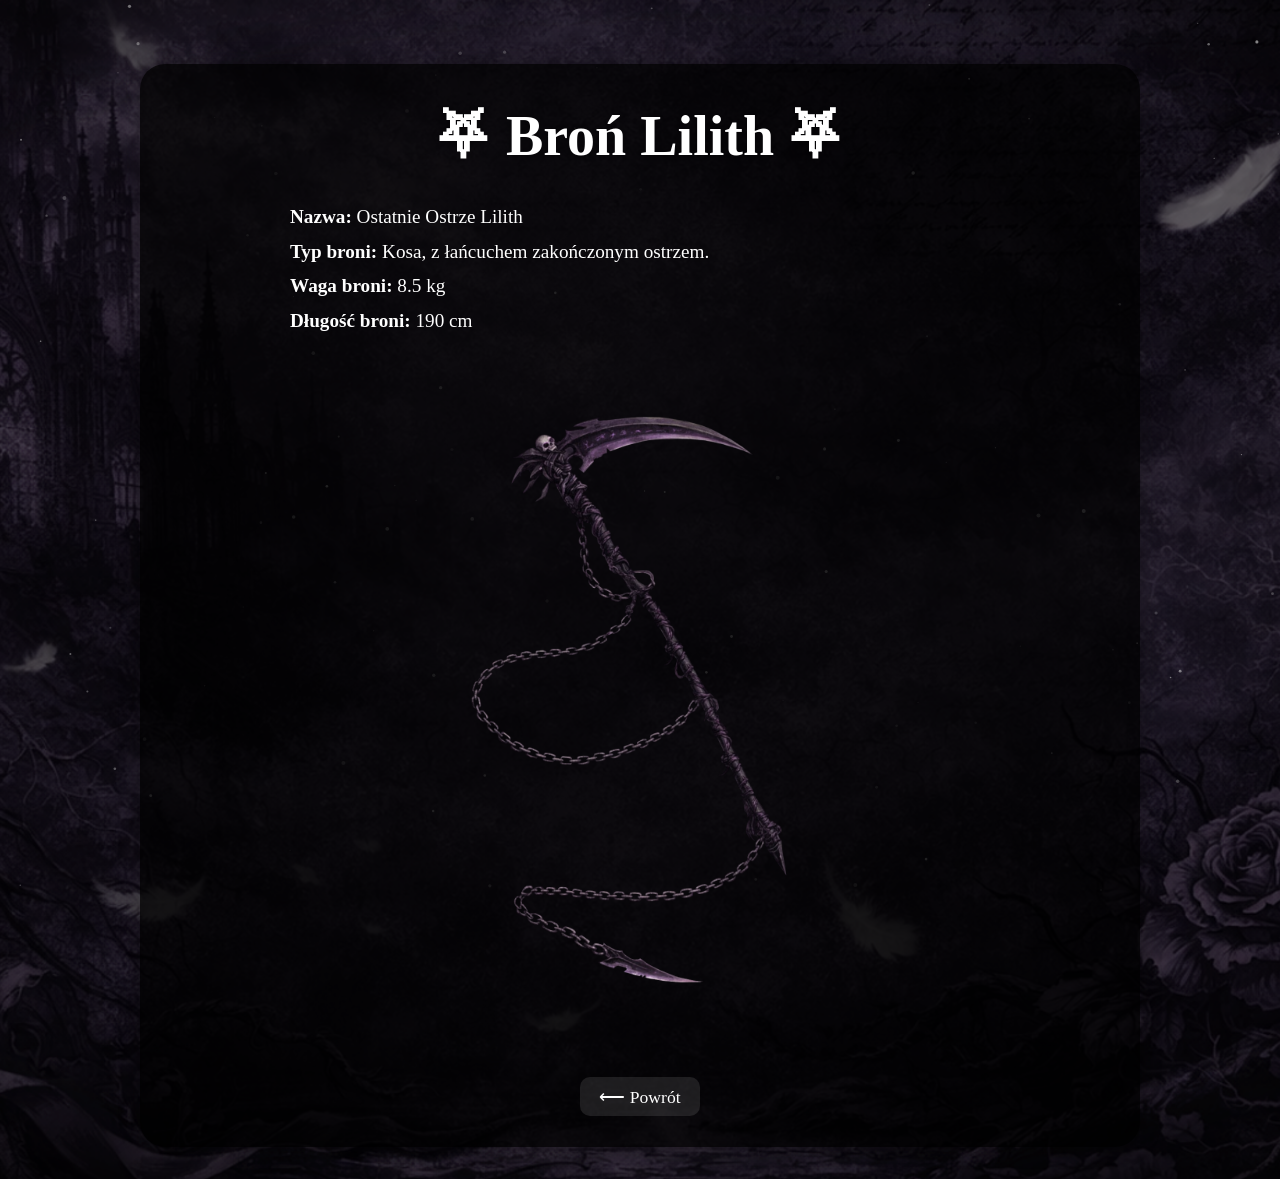
==== broń_l.html @ 31221388 "Add files via upload" ====
<!DOCTYPE html>
<html lang="pl">
<head>
  <meta charset="UTF-8" />
  <meta name="viewport" content="width=device-width, initial-scale=1.0" />
  <title>Velkaria Ve Veythorn</title>
  <link rel="stylesheet" href="style.css" />
  <link id="favicon" rel="icon" href="img/pen.ico" />

</head>

<body>
<canvas id="ashParticles" style="position:fixed; top:0; left:0; width:100%; height:100%; pointer-events:none; z-index:-1;"></canvas>
<div id="rose-container"></div>

  <div class="content-box">
    <h1>⛧ Broń Lilith ⛧</h1>

    <div class="info-block">
      <p><strong>Nazwa:</strong> Ostatnie Ostrze Lilith </p>
      <p><strong>Typ broni:</strong> Kosa, z łańcuchem zakończonym ostrzem. </p>
      <p><strong>Waga broni:</strong>  8.5 kg</p>
      <p><strong>Długość broni:</strong>  190 cm</p>
    </div>
    <br>
    <br>
    <div class="image-container">
      <img src="img/broń_lilith2.png" alt="Ostatnie Ostrze Lilith " class="highlighted-img-uwu" />
    </div>
    <br>
    <br>
    <div class="back-button">
      <a href="index.html">⟵ Powrót</a>
    </div>
  </div>

  <script src="script.js"></script>
</body>
</html>
---- style.css ----
/* Reset */
* {
  box-sizing: border-box;
  margin: 0;
  padding: 0;

}

body {
  font-family: 'Cinzel';
  background-size: cover;
  background-position: center;
  background-repeat: no-repeat;
  min-height: 100vh;
  display: flex;
  flex-direction: column;
  align-items: center;
  justify-content: center;
  padding: 2rem;
  color: #fff;
  text-align: center;
  opacity: 0;
  animation: fadeIn 0.3s ease forwards;
  background-image: url("img/bg.png");

}

/* Fade-in całej strony */
@keyframes fadeIn {
  to {
    opacity: 1;
  }
}

/* Nazwa postaci */
h1 {
  font-size: 3.5rem;
  margin-bottom: 1rem;
  text-shadow: 0 0 10px rgba(0, 0, 0, 0.5);
  font-family: 'Apple Chancery';
}

/* Nawigacja */
nav ul {
  list-style: none;
  display: flex;
  flex-direction: column;
  gap: 1rem;
}

nav ul li a {
  font-size: 1.3rem;
  text-decoration: none;
  color: inherit;
  padding: 0.6rem 1.2rem;
  border-radius: 12px;
  transition: background-color 0.3s ease, color 0.3s ease;
}

nav ul li a:hover {
  background-color: rgba(255, 255, 255, 0.15);
}

/* Responsywność */
@media (max-width: 600px) {
  h1 {
    font-size: 2.2rem;
  }

  .moon-switcher img {
    width: 30px;
    height: 30px;
  }

  nav ul li a {
    font-size: 1rem;
    padding: 0.4rem 1rem;
  }
  
}

.content-box {
  background: rgba(0, 0, 0, 0.753); /* półprzezroczyste ciemne tło */
  padding: 2.5rem 3rem;
  border-radius: 25px;
  box-shadow: 0 0 20px rgba(0, 0, 0, 0.4);
  backdrop-filter: blur(12px);
  -webkit-backdrop-filter: blur(12px);
  max-width: 1000px;
  width: 100%;
  margin: 2rem auto 0;
  animation: fadeIn 1s ease forwards;
}



.content-box2{
    background: rgba(0, 0, 0, 0.753); /* półprzezroczyste ciemne tło */
  padding: 2.5rem 3rem;
  border-radius: 25px;
  box-shadow: 0 0 20px rgba(0, 0, 0, 0.4);
  backdrop-filter: blur(12px);
  -webkit-backdrop-filter: blur(12px);
  max-width: 1800px;
  width: 100%;
  margin: 2rem auto 0;
  animation: fadeIn 1s ease forwards;
}

.content-box3{
        background: rgba(0, 0, 0, 0.753); /* półprzezroczyste ciemne tło */
  padding: 2.5rem 3rem;
  border-radius: 25px;
  box-shadow: 0 0 20px rgba(0, 0, 0, 0.4);
  backdrop-filter: blur(12px);
  -webkit-backdrop-filter: blur(12px);
  max-width: 900px;
  width: 100%;
  margin: 2rem auto 0;
  animation: fadeIn 1s ease forwards;
}




.links {
  display: flex;
  flex-direction: column;
  gap: 0.3rem;
  font-size: 1rem;
  margin-top: 1.5rem;
}

.links a {
  text-decoration: none;
  color: #d6b0ff;
  font-size: 1rem;
  transition: color 0.3s ease;
  padding: 0.2rem 0;
  display: inline-block;
}
.links a:hover {
  color: #ffffff;
}

.info-block {
  font-size: 1.2rem;
  line-height: 1.8;
  margin-top: 2rem;
  text-align: left;
  max-width: 700px;
  margin-left: auto;
  margin-right: auto;
}

.info-block2 {
    font-size: 1.2rem;
  line-height: 1.8;
  margin-top: 2rem;
  text-align: left;
  max-width: 500px;
  margin-left: auto;
  margin-right: auto;
}

.info-block3{
    font-size: 1.2rem;
  line-height: 1.8;
  margin-top: 2rem;
  text-align: left;
  max-width: 1400px;
  margin-left: auto;
  margin-right: auto;
}

.back-button {
  margin-top: 3rem;
}

.back-button a {
  font-size: 1.1rem;
  text-decoration: none;
  background-color: rgba(255, 255, 255, 0.1);
  padding: 0.6rem 1.2rem;
  border-radius: 10px;
  color: inherit;
  transition: background-color 0.3s ease;
}

.back-button a:hover {
  background-color: rgba(255, 255, 255, 0.25);
}

.historia-content {
  max-width: 900px;
  margin: 2rem auto;
  padding: 2rem;
  background: rgba(255, 255, 255, 0.05);
  border-radius: 1rem;
  backdrop-filter: blur(5px);
  color: #eee;
  font-family: 'Merriweather', serif;
  line-height: 1.7;
}

.historia-content h1 {
  text-align: center;
  font-size: 2.5rem;
  margin-bottom: 1rem;
  color: #e2e2e2;
}

.historia-content .quote {
  font-style: italic;
  text-align: center;
  font-size: 1.3rem;
  color: #bbb;
  margin: 2rem 0;
  border-left: 3px solid #aa0000;
  padding-left: 1rem;
}

.audio-block {
  margin-bottom: 20px;
}

.audio-block p {
  margin-bottom: 5px;
  font-style: italic;
  color: var(--text-color);
}

audio {
  width: 100%;
  max-width: 400px;
}

.yt-link {
  font-size: 0.7em;
  margin-top: 5px;
  text-align: left;
  color: var(--text-color);
}

.yt-link a {
  color: var(--text-color);
  text-decoration: underline dotted;
}

.yt-link a:hover {
  color: var(--accent-color);
}

    /* --- Niestandardowy odtwarzacz audio --- */
    .audio-block {
      margin-bottom: 30px;
      max-width: 500px;
      margin-left: auto;
      margin-right: auto;
      text-align: left;
      color: var(--text-color);
    }

    .audio-title {
      margin-bottom: 8px;
      font-style: italic;
      font-weight: 600;
    }

    .player {
      display: flex;
      align-items: center;
      gap: 15px;
      background: var(--player-bg);
      padding: 10px 15px;
      border-radius: 15px;
      box-shadow: 0 0 10px var(--player-glow);
      user-select: none;
    }

    .btn-playpause {
      width: 35px;
      height: 35px;
      border: none;
      border-radius: 50%;
      background: var(--btn-bg);
      color: var(--btn-color);
      font-size: 20px;
      cursor: pointer;
      box-shadow: 0 0 8px var(--btn-glow);
      display: flex;
      align-items: center;
      justify-content: center;
      transition: background 0.3s ease, color 0.3s ease;
    }
    .btn-playpause:hover {
      background: var(--btn-hover-bg);
      color: var(--btn-hover-color);
    }

    .progress-container {
      flex: 1;
      height: 8px;
      background: var(--progress-bg);
      border-radius: 8px;
      cursor: pointer;
      position: relative;
      box-shadow: inset 0 0 5px rgba(0,0,0,0.3);
    }
    .progress {
      background: var(--progress-fill);
      height: 100%;
      border-radius: 8px 0 0 8px;
      width: 0%;
      transition: width 0.1s linear;
      box-shadow: 0 0 6px var(--progress-glow);
    }

    .time {
      min-width: 45px;
      font-size: 0.8rem;
      font-family: monospace;
      color: var(--text-color);
      user-select: none;
      text-align: right;
    }

.gallery {
  display: flex;
  flex-wrap: wrap;
  justify-content: center;
  gap: 1.5rem;
  margin-top: 2rem;
}

.gallery img {
  max-width: 240px;
  width: 100%;
  border-radius: 15px;
  box-shadow: 0 0 20px rgba(0,0,0,0.4);
  transition: transform 0.3s ease, box-shadow 0.3s ease;
}

.gallery img:hover {
  transform: scale(1.05);
  box-shadow: 0 0 30px rgba(255,255,255,0.4);
}

body.theme-white .gallery img {
  box-shadow: 0 0 10px rgba(0,0,0,0.2);
}

body.theme-red .gallery img {
  box-shadow: 0 0 20px rgba(255, 0, 0, 0.4);
}

.image-carousel {
  overflow-x: auto;
  scroll-snap-type: x mandatory;
  display: flex;
  justify-content: center;
  margin-top: 2rem;
  border-radius: 12px;
}

.image-track {
  display: flex;
  gap: 2rem;
  padding: 1rem;
}

.image-track img {
  max-height: 80vh;
  width: auto;
  scroll-snap-align: center;
  border-radius: 20px;
  box-shadow: 0 0 20px rgba(0,0,0,0.4);
  transition: transform 0.3s ease, box-shadow 0.3s ease;
}

.image-track img:hover {
  transform: scale(1.03);
}

body.theme-white .image-track img {
  box-shadow: 0 0 20px rgba(0, 0, 0, 0.2);
}

body.theme-red .image-track img {
  box-shadow: 0 0 25px rgba(255, 0, 0, 0.4);
}

.slider-container {
  text-align: center;
  margin-top: 2rem;
}

.slider {
  position: relative;
  max-width: 100%;
  height: auto;
}

.slide {
  display: none;
  max-height: 80vh;
  max-width: 90%;
  border-radius: 20px;
  box-shadow: 0 0 20px rgba(0, 0, 0, 0.4);
  margin: 0 auto;
}

.slide.active {
  display: block;
}

.dots {
  margin-top: 1rem;
}
/* Efekt po najechaniu na zdjęcie */
.slide:hover {
  filter: brightness(1.05);
  transform: scale(1.01);
  transition: all 0.3s ease;
  box-shadow: 0 0 30px var(--highlight-color);
}

/* Kolor poświaty zależny od motywu */
body.theme-white {
  --highlight-color: rgba(0, 0, 0, 0.3);
}

body.theme-red {
  --highlight-color: rgba(255, 0, 0, 0.4);
}

body.theme-black {
  --highlight-color: rgba(255, 255, 255, 0.3);
}


.dot {
  height: 12px;
  width: 12px;
  margin: 0 5px;
  display: inline-block;
  border-radius: 50%;
  background-color: #999;
  cursor: pointer;
  transition: background-color 0.3s ease;
}

.dot.active {
  background-color: #fff;
}

/* Motywy */
body.theme-white .dot.active {
  background-color: #333;
}

body.theme-red .dot.active {
  background-color: red;
}

body.theme-black .dot.active {
  background-color: white;
}

.facts-list {
  list-style-type: disc;
  padding-left: 1.5rem;
}

.facts-list li {
  margin-bottom: 1.5rem;
  line-height: 1.6;
  font-size: 1.05rem;
}

.image-container {
  margin-top: 0.8rem;
  text-align: center;
}


.highlighted-img:hover {
  transform: scale(1.03);
}

.story-divider {
  display: block;
  max-width: 600px;
  width: 100%;
  margin: 3rem auto;
  border-radius: 18px;
  box-shadow: 0 0 25px var(--highlight-color);
  transition: transform 0.3s ease, box-shadow 0.3s ease;
  opacity: 0.95;
}

.story-divider:hover {
  transform: scale(1.02);
  box-shadow: 0 0 40px var(--highlight-color);
}

.quote {
  font-style: italic;
  text-align: center;
  font-size: 1.1rem;
  color: var(--text-color); /* <-- dodaj to, jeśli go nie było */
}

.image-container {
  margin-top: 1.5rem;
  text-align: center;
}

.highlighted-img {
  max-width: 300px;
  width: 100%;
  border-radius: 12px;
  transition: all 0.3s ease;
  box-shadow: 0 0 20px var(--highlight-color);
}

.highlighted-img:hover {
  transform: scale(1.02);
}

.image-container img.highlighted-img:hover {
  filter: brightness(1.15);
  transition: 0.3s ease;
  box-shadow: 0 0 10px var(--accent-color);
}

.highlighted-img-uwu{
  max-width: 400px;
  width: 100%;
  border-radius: 12px;
  transition: all 0.3s ease;
  box-shadow: 0 0 20px var(--highlight-color);
}

.highlighted-img-uwu:hover {
  transform: scale(1.02);
}

#rose-container {
  position: fixed;
  top: 0;
  left: 0;
  width: 100%;
  height: 100%;
  pointer-events: none;
  z-index: -1;
  overflow: hidden;
}

.rose-petal {
  position: absolute;
  top: -5vh;
  width: 30px;
  height: auto;
  animation-name: fall;
  animation-timing-function: linear;
}

@keyframes fall {
  0% {
    transform: translateY(0) rotate(0deg);
  }
  100% {
    transform: translateY(100vh) rotate(360deg);
  }
}

.highlighted-img-owo{
  max-width: 200px;
  width: 100%;
  border-radius: 12px;
  transition: all 0.3s ease;
  box-shadow: 0 0 20px var(--highlight-color);
}

.info-block a {
  font-size: 1.2rem;
  line-height: 1.8;
  text-align: left;
  color: inherit;
  text-decoration: none;
  display: block; /* lub inline-block jeśli chcesz aby się zachowywał jak <p> */
  margin: 0;
  padding: 0;
}

.info-block2 a {
  font-size: 1.2rem;
  line-height: 1.8;
  text-align: left;
  color: inherit;
  text-decoration: none;
  display: block; /* lub inline-block jeśli chcesz aby się zachowywał jak <p> */
  margin: 0;
  padding: 0;
}
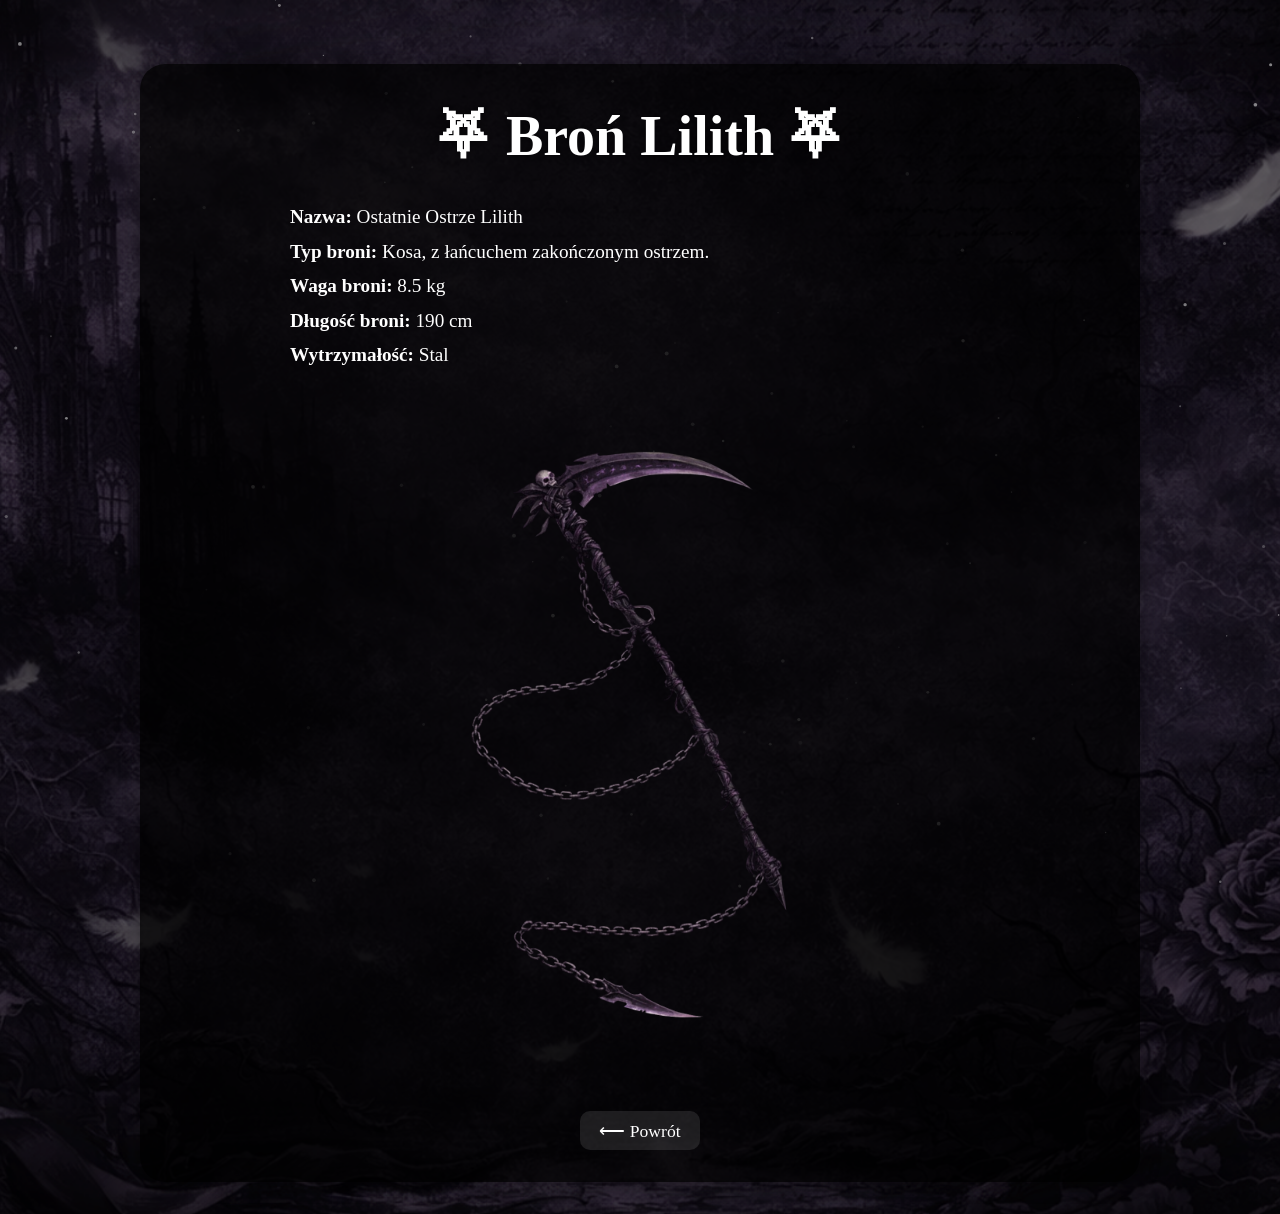
==== commit 1fb07055: "Update broń_l.html" ====
--- a/broń_l.html
+++ b/broń_l.html
@@ -21,6 +21,7 @@
       <p><strong>Typ broni:</strong> Kosa, z łańcuchem zakończonym ostrzem. </p>
       <p><strong>Waga broni:</strong>  8.5 kg</p>
       <p><strong>Długość broni:</strong>  190 cm</p>
+      <p><strong>Wytrzymałość:</strong>  Stal</p>
     </div>
     <br>
     <br>
--- a/style.css
+++ b/style.css
@@ -604,3 +604,7 @@
   margin: 0;
   padding: 0;
 }
+
+.moce{
+  margin-left: 40px;
+}
